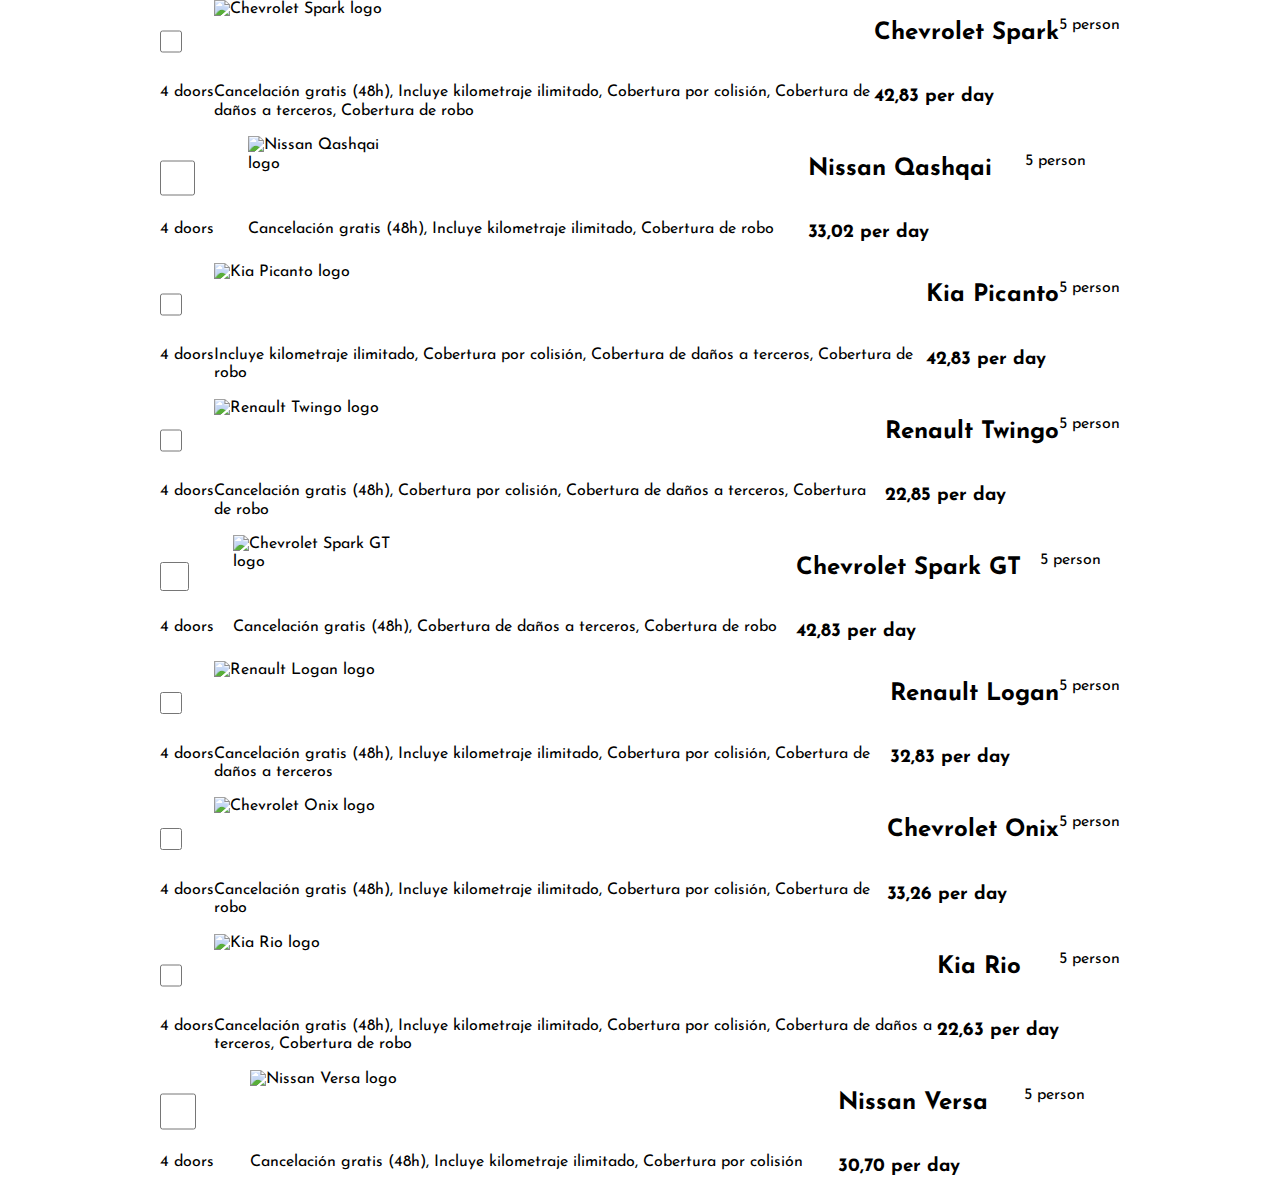
==== cars.html @ 2e378102 "checkout and cars page" ====
<!DOCTYPE html>
<html lang="en">
<head>
    <meta charset="UTF-8">
    <meta http-equiv="X-UA-Compatible" content="IE=edge">
    <meta name="viewport" content="width=device-width, initial-scale=1.0">
    <title>Document</title>
    <link rel="stylesheet" href="./css/normalize.css">
    <link rel="stylesheet" href="./css/styles.css">
</head>
<body>
    <main>
        <div>
            <div class="cards"></div>
        </div>
    </main>
</body>
<script src="javascript/cars.js"></script>
</html>
---- css/styles.css ----
@import url('https://fonts.googleapis.com/css2?family=Anton&family=Bebas+Neue&family=Josefin+Sans&family=Kaushan+Script&display=swap');
/* @import url('https://fonts.googleapis.com/css2?family=Source+Sans+Pro&family=Yanone+Kaffeesatz&display=swap'); */

:root {

/* fonts */
--font-body: 'Josefin Sans', sans-serif;
--font-headline: 'Bebas Neue', cursive;
/* colors */
--primary-color: #023047;
--secondary-color: #FFC94C;
--tertiary-color: #E4C79F;
--light-grey: #f1f1f1;
--dark-grey: #3A3A3A;
}

body{
    max-width: 960px;
    margin: 0 auto;
    font-family: var(--font-body);
}

#car-animation {
    width: fit-content;
    animation-name: mianimation;
    animation-duration: 4s;
    animation-delay: 0s;
    position: relative;
    animation-iteration-count: infinite;
    margin-top: 5rem;
    margin-bottom: 0;
}
#car-animation img{
    width: auto;
    height: 150px;
}

  
@keyframes mianimation {
    0% { left:0%; top:0px;}
    50% {left:300px; top:0px;}
    100% {left:65%; top:0px;}
}

.face{
    height: 40px;
}

.heading{
    display: flex;
    justify-content: space-between;
    margin: 2rem;
    margin-top: 0;
    margin-bottom: 0;
    background-color: var(--primary-color);
}

.logo img{
    height: 150px;
    padding: 1rem;
    border-radius: 2rem;
    
}

.media img{
    height: 40px;
    padding: 1rem;
}
.navigation{
    margin: 2rem;
    margin-top: 0;
    padding-top: 0;

}
.navigation img{
    width: 100%;
    height: auto;

}

.grid{
    margin: 2rem;
    display: grid;
    grid-template-columns: 2(1fr);
    grid-template-rows: auto;
    text-align: center;
    background-color: var(--light-grey);
    padding: 2rem;
    font-family: var(--font-body);
}

.grid input[type=date]{
    padding: .5rem;
    font-family: var(--font-body);
    font-size: 1.3rem;
}
.grid label{
    font-size: 1.5rem;
}
.grid input[type=date]::-webkit-calendar-picker-indicator{
    font-size: 2rem;
    cursor: pointer;
}



.pickup{
    grid-column: 1/2;
}
.arrival{
    grid-column: 2/3;
}
.submission{
    margin: 2rem;
    text-align: center;
}
.submission input{
    font-family: var(--font-body);
    font-size: 1.2rem;
}

form {
    border: 3px solid #f1f1f1;
    font-family: var(--font-body);
    margin: 2rem;
  }
  
  .container {
    padding: 20px;
    background-color: var(--light-grey);
    font-family: var(--font-body);
    font-size: 17px;
  }
  
  input[type=text], input[type=submit], input[type=email], input[type=tel], input#cc-number, input#cc-name, input#cc-exp, input#cc-csc{
    width: 100%;
    padding: 12px;
    margin: 8px 0;
    display: inline-block;
    border: 1px solid #ccc;
    box-sizing: border-box;
    font-family: var(--font-body);
    cursor: pointer;
    box-shadow: 2px 5px 5px #888888;

  }
  
  input[type=checkbox] {
    margin-top: 16px;
  }
  
  input[type=submit] {
    background-color: var(--secondary-color);
    color: black;
    border: none;
    width: auto;
  }
  
  input[type=submit]:hover {
    opacity: 0.8;
  }

.slogan{
    text-align: center;
    margin: 2rem;
    margin-bottom: 6rem;
    padding: 1rem;
    font-family: var(--font-headline);
    font-size: 1.8rem;
    background-image: url('https://images.unsplash.com/photo-1563242152-568e5de6f2b8?ixlib=rb-4.0.3&ixid=MnwxMjA3fDB8MHxwaG90by1wYWdlfHx8fGVufDB8fHx8&auto=format&fit=crop&w=1528&q=80');
    background-position: center;
    background-repeat: no-repeat;
    background-size: cover;
    margin-top: 0;
}

.slogan h1{
    color: white;
    text-shadow: 5px 5px 10px rgba(0, 0, 0, 0.9);
}

.animation{
    display: block;
    margin: 2rem;
    text-align: center;
    padding-right: 8rem;
    padding-left: 8rem;
}
.animation img{
    width: 100%;
    height: auto;
    border-radius: 1rem;
}

footer{
    margin: 2rem;
    padding: 2rem;
    background-color: var(--primary-color);
    color: white;
    text-align: center;
    margin-bottom: 0;
}

/* CHECKOUT */

.top input, .top textarea, label.top, input#cc-exp, input#cc-csc{
	font-size: 13px;
	width: 100%;
	padding: 16px;
	border-radius: 4px;
}
input#cc-exp, input#cc-csc {margin-left: 1%; width: 20%;}
fieldset {margin-bottom: 5%;}
form label.top input:required {border-left: rgb(247, 187, 187) solid 6px;}
form label.top input:required:valid {border-left: rgb(202, 252, 202) solid 6px;}

/* CARS */

.cards div {
    display: grid;
    grid-template: ". logo h2 price" auto 
                    "input logo p1 price" auto 
                    "input logo p2 price" auto
                    ". logo p3 price" auto;
    grid-template-columns: repeat(4);
}
.cards img{
    width: 30%;

}
.cards input {
    width: 40%;
}
@media only screen and (max-width : 450px){

    .heading, .navigation{
        margin: 0;

    }
    .grid{
        display: block;
        margin: 0;
        margin-top: 2rem;
    }
    .arrival{
        margin-top: 2rem;
    }

    .media img{
        display: none;
    }

    .slogan{
        margin: 1rem;
    }

    .suscribe, form{
        margin: 0;
    
    }

    #car-animation img{
        height: 90px;
    }
    @keyframes mianimation {
        0% { left:0px; top:0px;}
        50% {left:200px; top:0px;}
        100% {left:100%; top:0px;}
    }

    footer{
        margin: 0;
        margin-top: 2rem;
    }
}
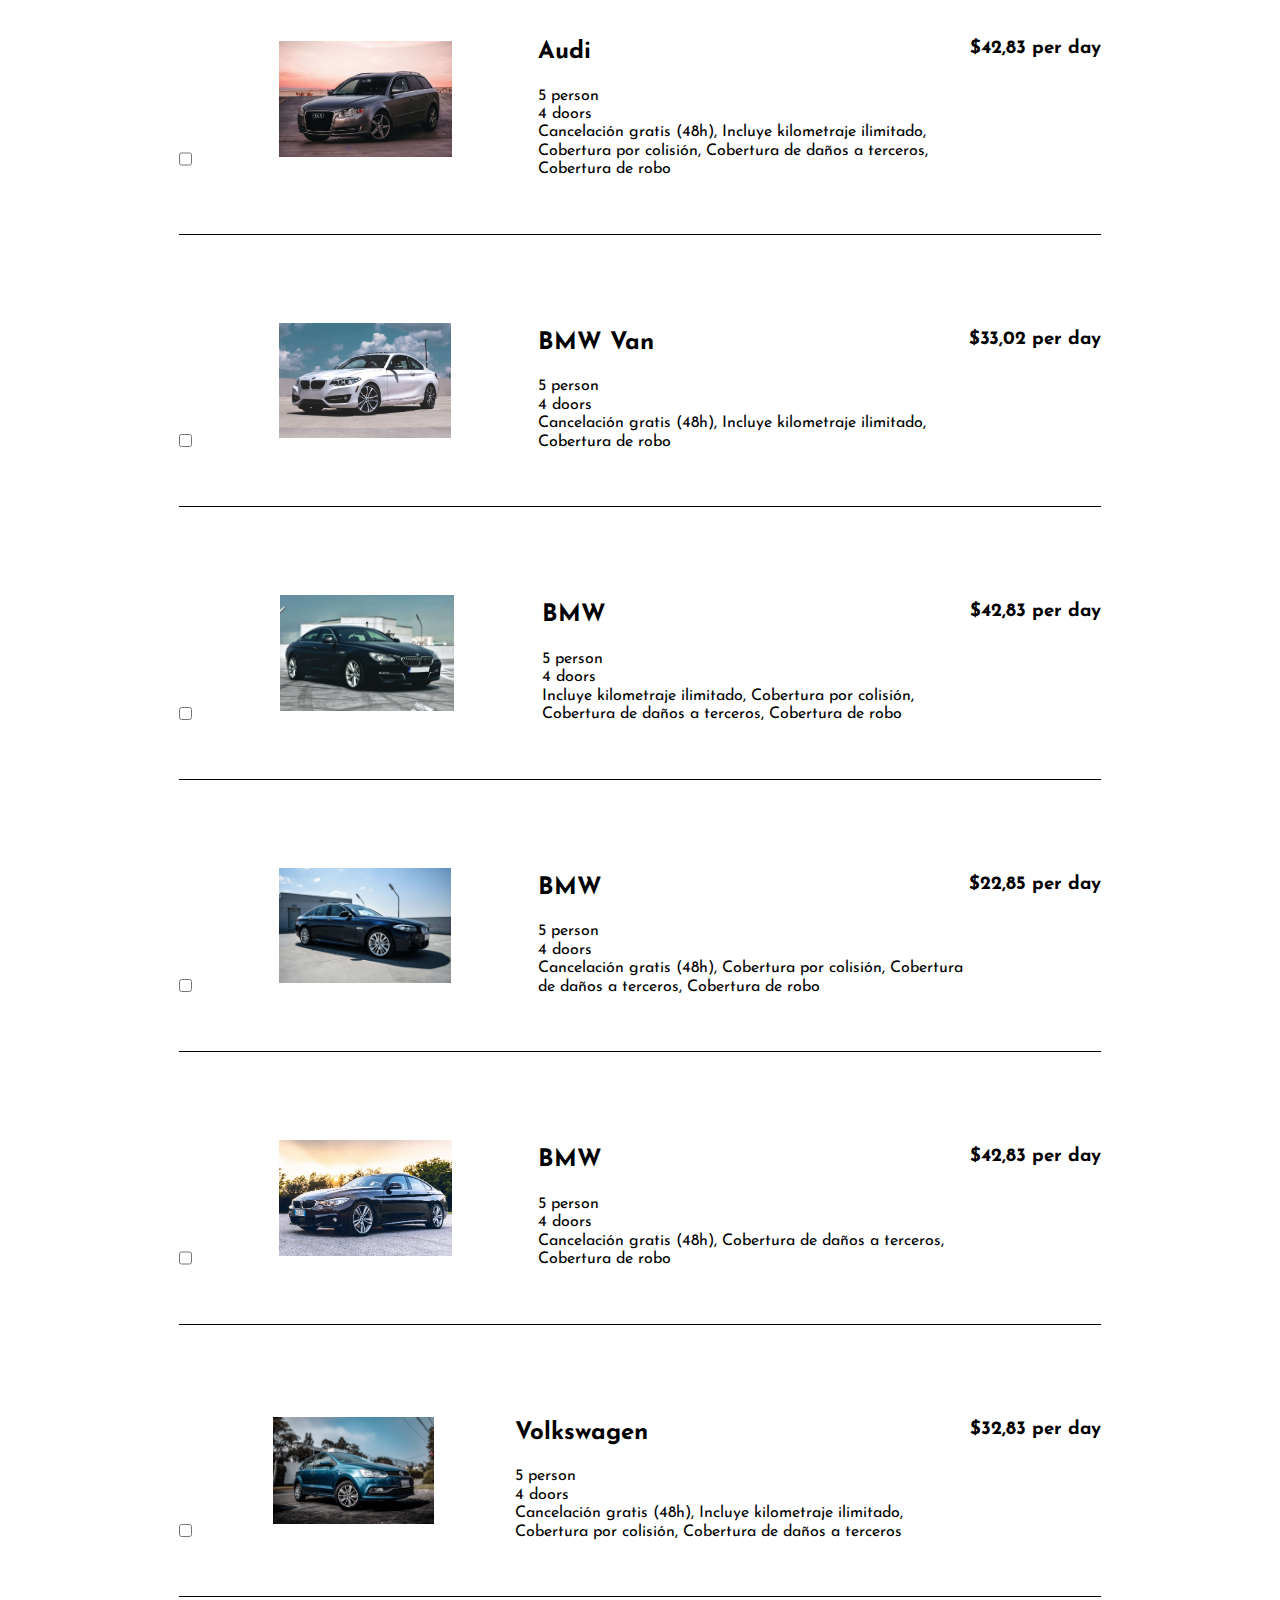
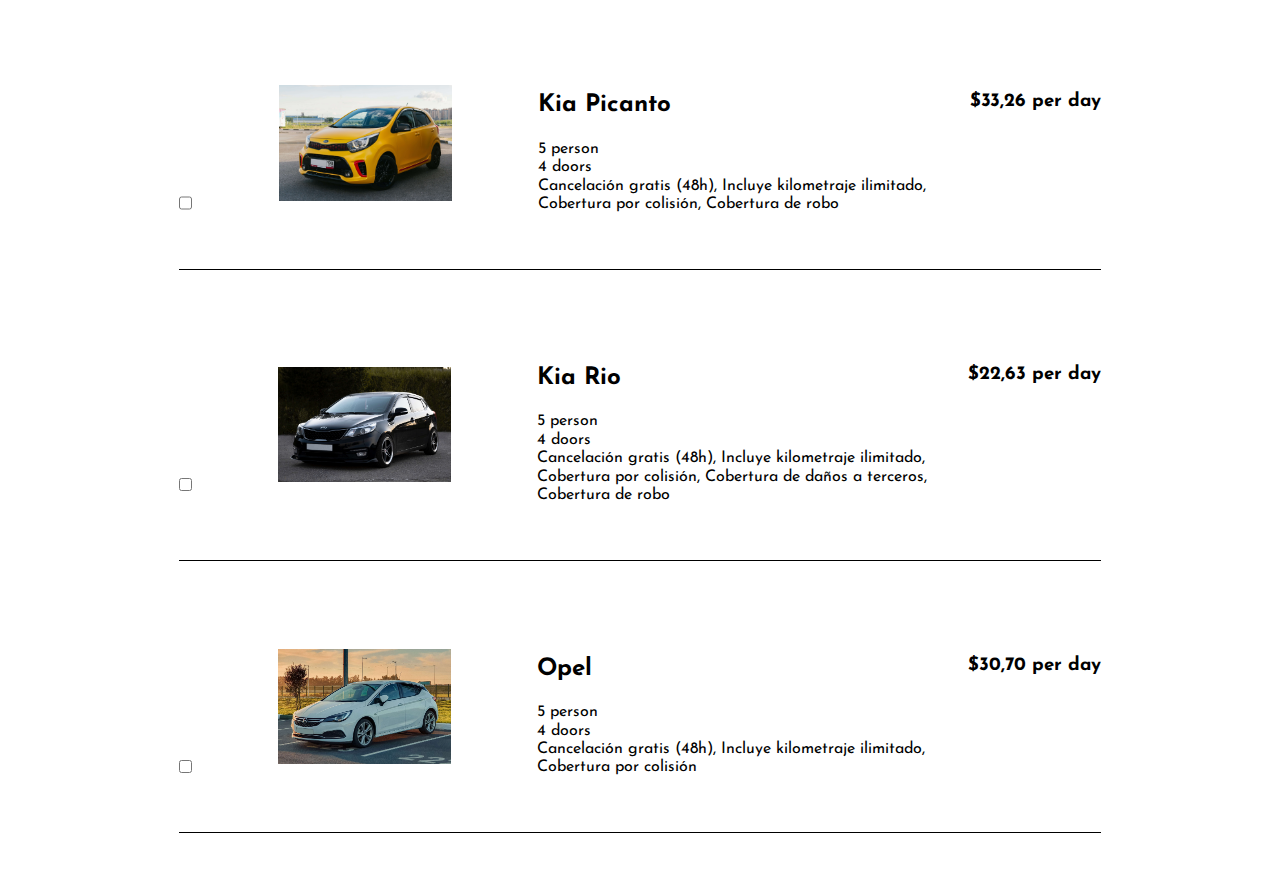
==== commit 7bd70548: "COMMIT" ====
--- a/cars.html
+++ b/cars.html
@@ -15,5 +15,5 @@
         </div>
     </main>
 </body>
-<script src="javascript/cars.js"></script>
+<script src="./javascript/cars.js"></script>
 </html>--- a/css/styles.css
+++ b/css/styles.css
@@ -46,7 +46,7 @@
     height: 40px;
 }
 
-.heading{
+.heading,.sHeader{
     display: flex;
     justify-content: space-between;
     margin: 2rem;
@@ -132,7 +132,9 @@
     font-size: 17px;
   }
   
-  input[type=text], input[type=submit], input[type=email], input[type=tel], input#cc-number, input#cc-name, input#cc-exp, input#cc-csc{
+  input[type=text], input[type=submit], input[type=email], 
+  input[type=tel], input#cc-number, input#cc-name, 
+  input#cc-exp, input#cc-csc{
     width: 100%;
     padding: 12px;
     margin: 8px 0;
@@ -192,6 +194,13 @@
     border-radius: 1rem;
 }
 
+.thanks{
+    text-align: center;
+    margin: 2rem;
+    margin-top: 4rem;
+    margin-bottom: 10rem;
+}
+
 footer{
     margin: 2rem;
     padding: 2rem;
@@ -200,7 +209,6 @@
     text-align: center;
     margin-bottom: 0;
 }
-
 /* CHECKOUT */
 
 .top input, .top textarea, label.top, input#cc-exp, input#cc-csc{
@@ -218,19 +226,27 @@
 
 .cards div {
     display: grid;
-    grid-template: ". logo h2 price" auto 
-                    "input logo p1 price" auto 
-                    "input logo p2 price" auto
-                    ". logo p3 price" auto;
-    grid-template-columns: repeat(4);
-}
+    grid-template-columns: repeat(4, auto);
+    grid-template-rows: repeat(4, auto);
+    padding: 2%;
+}
+.cards p{margin: 0;}
+.cards #check{width: 100%; grid-column: 1; grid-row: 4/5;}
 .cards img{
-    width: 30%;
-
-}
-.cards input {
-    width: 40%;
-}
+    width: 50%; margin: auto; padding: auto; 
+    grid-column: 2;grid-row: 1/5;
+    justify-content: center;
+    justify-items: center;
+    align-items: center;
+    align-content: center;
+}
+.cards h2{grid-column: 3; grid-row: 1/2;}
+.cards .capacity{grid-column: 3; grid-row: 2/3;}
+.cards .doors{grid-column: 3; grid-row: 3/4;}
+.cards .carInfo{grid-column: 3; grid-row: 4/5;}
+.cards .price{grid-column: 4; grid-row: 1/2;}
+.separator {grid-column: 1/5; border-top: 1px solid black;padding:0; margin-top: 6%;}
+
 @media only screen and (max-width : 450px){
 
     .heading, .navigation{
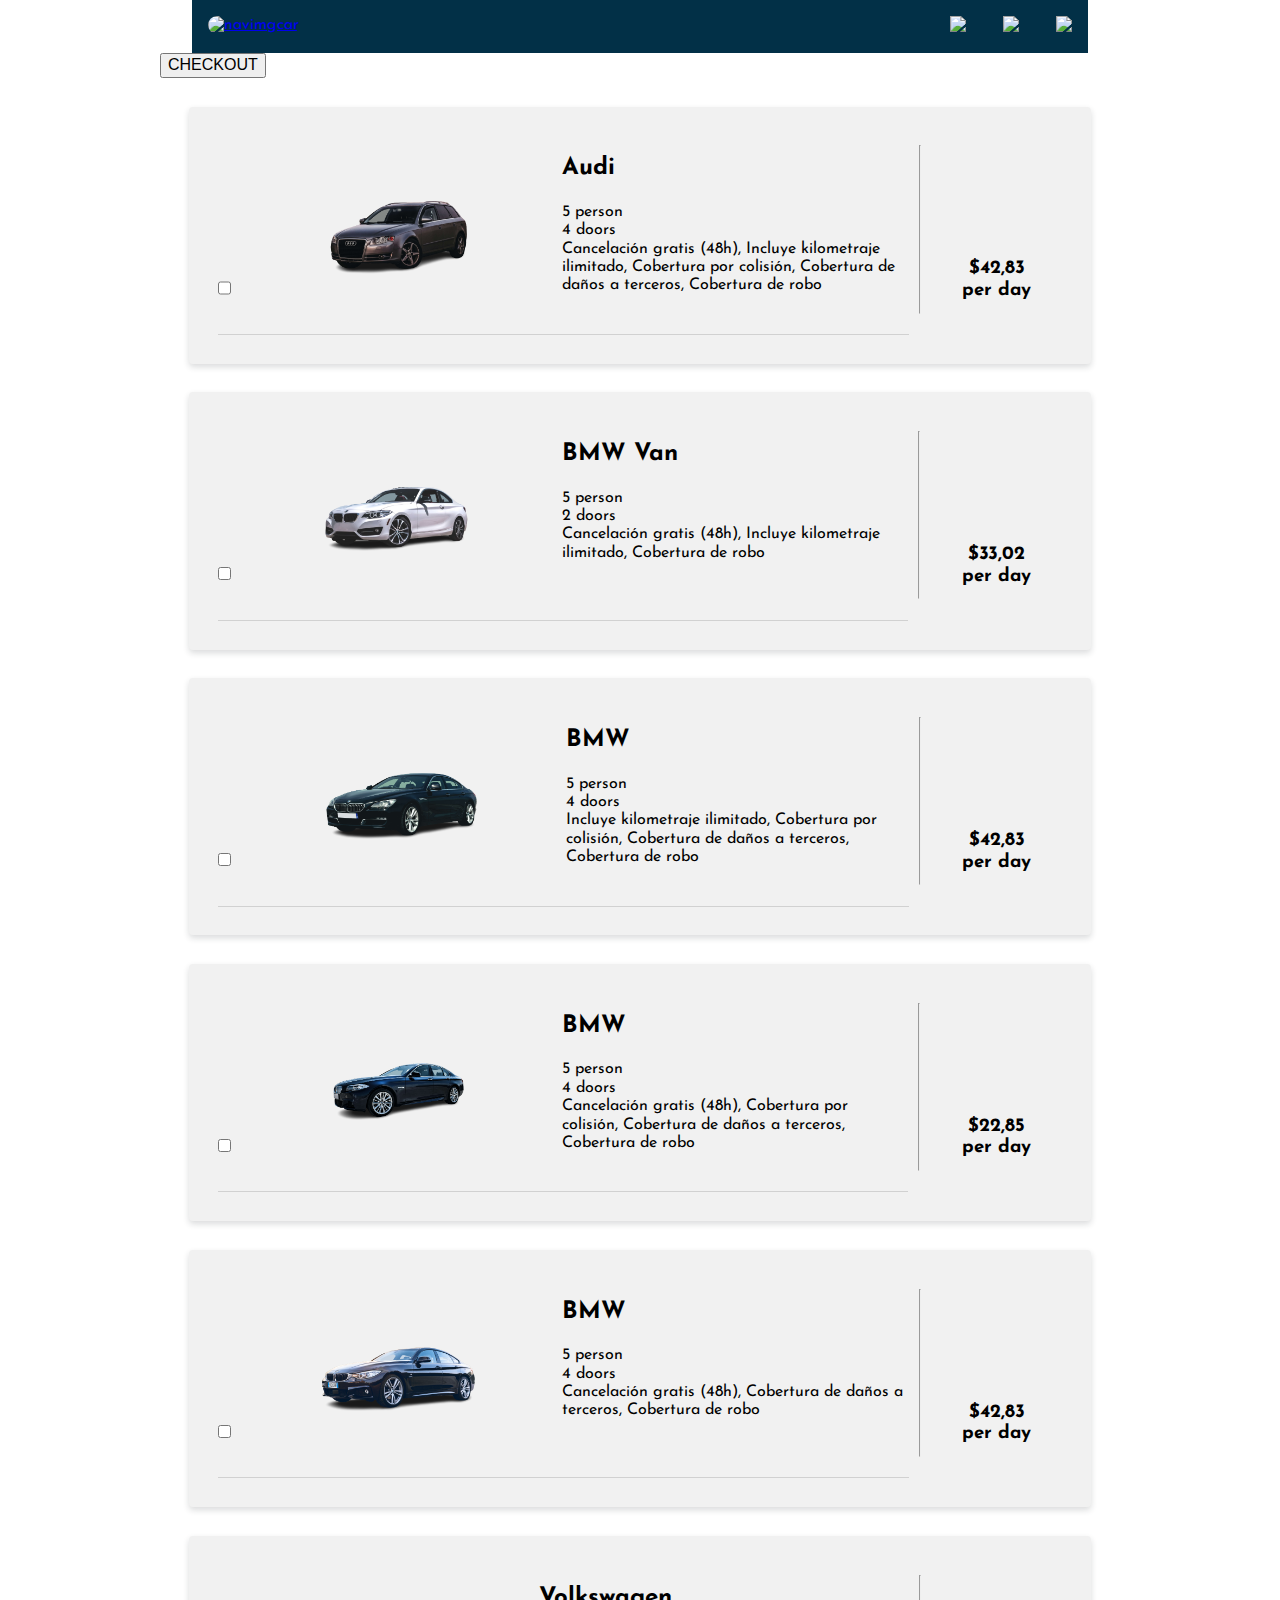
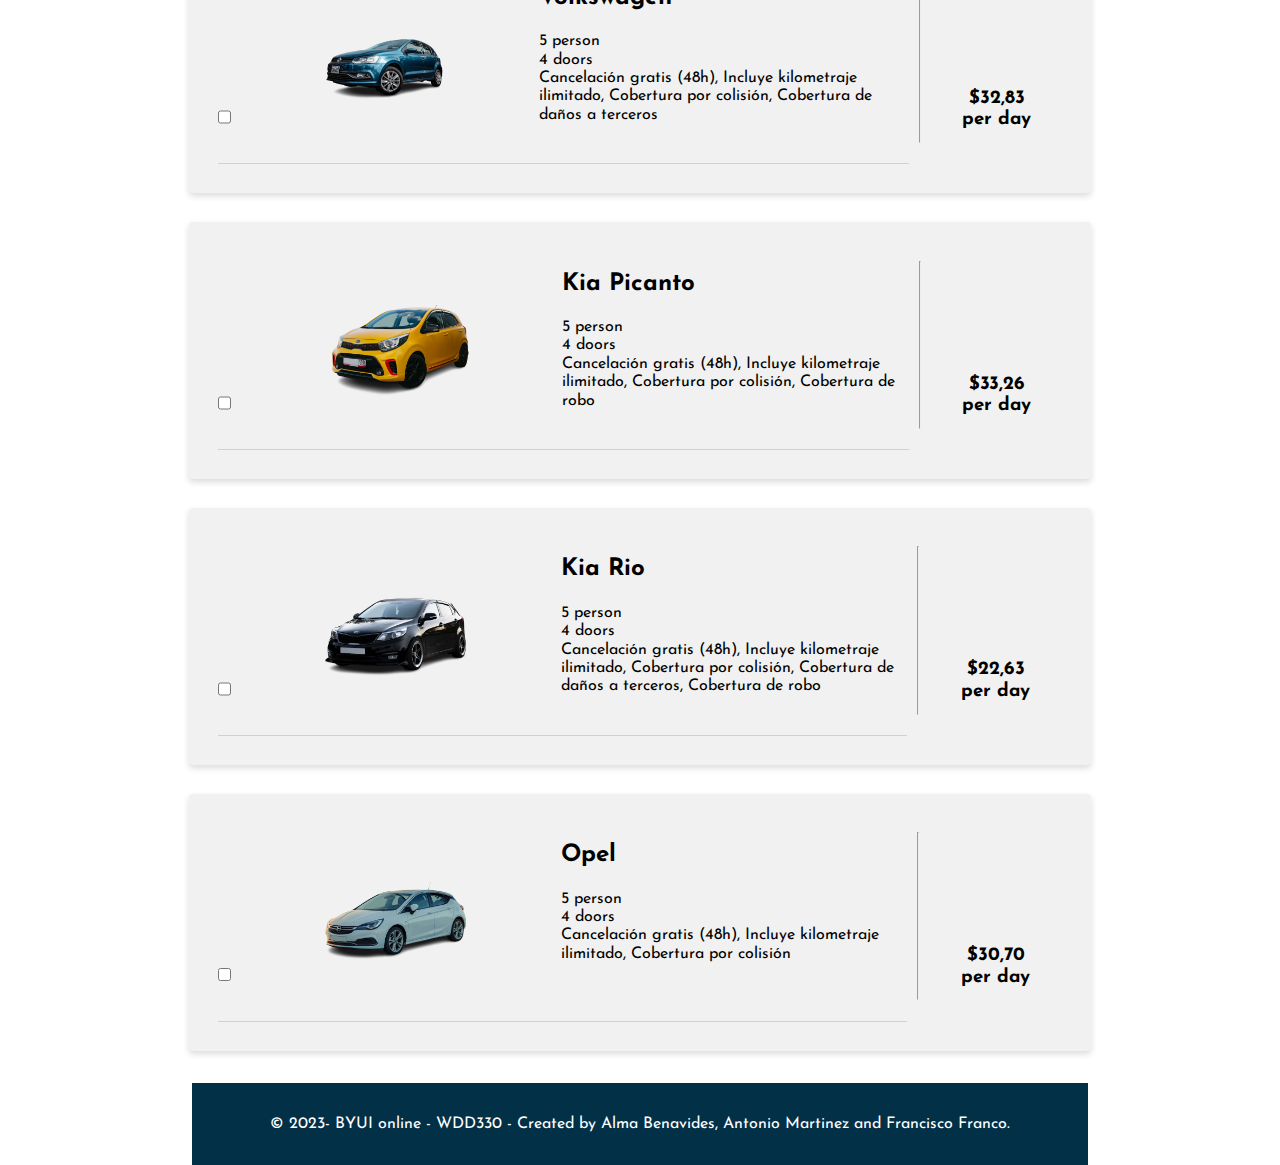
==== commit eeddb697: "fixed checkout page issue" ====
--- a/cars.html
+++ b/cars.html
@@ -9,11 +9,30 @@
     <link rel="stylesheet" href="./css/styles.css">
 </head>
 <body>
+    <div class="sHeading">
+        <header class="sHeader">
+            <section class="logo"><a href="./index.html"><img class="nav-img" src="https://ik.imagekit.io/tfotr241290/Black_n_White_Luxury__Rent_Car_Logo.png?updatedAt=1679597309897" alt="navimgcar"></a></section><section class="media"><a href="https://www.facebook.com"><img class="face" src="https://cdn-icons-png.flaticon.com/128/3670/3670124.png" alt"facebooklogo"></a> <a href="https://www.twitter.com"><img class="twitter" src="https://cdn-icons-png.flaticon.com/128/3670/3670211.png" alt"facebooklogo"></a> <a href="https://www.instagram.com"><img class="insta" src="https://cdn-icons-png.flaticon.com/128/3670/3670125.png" alt"facebooklogo"></a></section>
+        </header>
+    </div>
     <main>
         <div>
-            <div class="cards"></div>
+            <div class="cards">
+
+                <div class="buttonArea">
+                    <button id="checkoutButton" type="submit" onclick="getCheckoutContent('checkout')">CHECKOUT</button>
+                </div>
+            </div>
+            
         </div>
+        
     </main>
+    
+    
 </body>
 <script src="./javascript/cars.js"></script>
+<script src="./javascript/pages.js"></script>
+<footer>
+    &copy; 2023- BYUI online - WDD330 - Created by Alma Benavides, Antonio
+    Martinez and Francisco Franco.
+</footer>
 </html>--- a/css/styles.css
+++ b/css/styles.css
@@ -224,16 +224,20 @@
 
 /* CARS */
 
-.cards div {
+.cards .card {
+    background-color: var(--light-grey);
+    border-radius: 4px;
     display: grid;
     grid-template-columns: repeat(4, auto);
     grid-template-rows: repeat(4, auto);
-    padding: 2%;
+    margin: 3%;
+    padding: 3%;
+    box-shadow: 0 3px 6px rgba(25,32,36,0.16)
 }
 .cards p{margin: 0;}
 .cards #check{width: 100%; grid-column: 1; grid-row: 4/5;}
 .cards img{
-    width: 50%; margin: auto; padding: auto; 
+    width: 50%; min-width: 70px; margin: auto; padding: 0; 
     grid-column: 2;grid-row: 1/5;
     justify-content: center;
     justify-items: center;
@@ -244,8 +248,9 @@
 .cards .capacity{grid-column: 3; grid-row: 2/3;}
 .cards .doors{grid-column: 3; grid-row: 3/4;}
 .cards .carInfo{grid-column: 3; grid-row: 4/5;}
-.cards .price{grid-column: 4; grid-row: 1/2;}
-.separator {grid-column: 1/5; border-top: 1px solid black;padding:0; margin-top: 6%;}
+.cards .price{text-align: center; padding: 0 15% ; grid-column: 5; grid-row: 4/5;}
+.separator {grid-column: 1/4; grid-row: 7; border-top: 1px solid #d1d1d1; margin-top: 2%;}
+hr{height: 90%; background-color: #d1d1d1; grid-column: 4; grid-row: 1/5; margin: 10px;}
 
 @media only screen and (max-width : 450px){
 
@@ -288,4 +293,9 @@
         margin: 0;
         margin-top: 2rem;
     }
+    .cards .capacity, .cards .doors, .cards .carInfo, .card .brand{ 
+        grid-column: 4; padding-left:12%;
+    }
+    .cards .price{grid-column: 4; grid-row: 7; padding-top: 10%;}
+    hr{height: 100%; grid-column: 3;  margin: 0;}
 }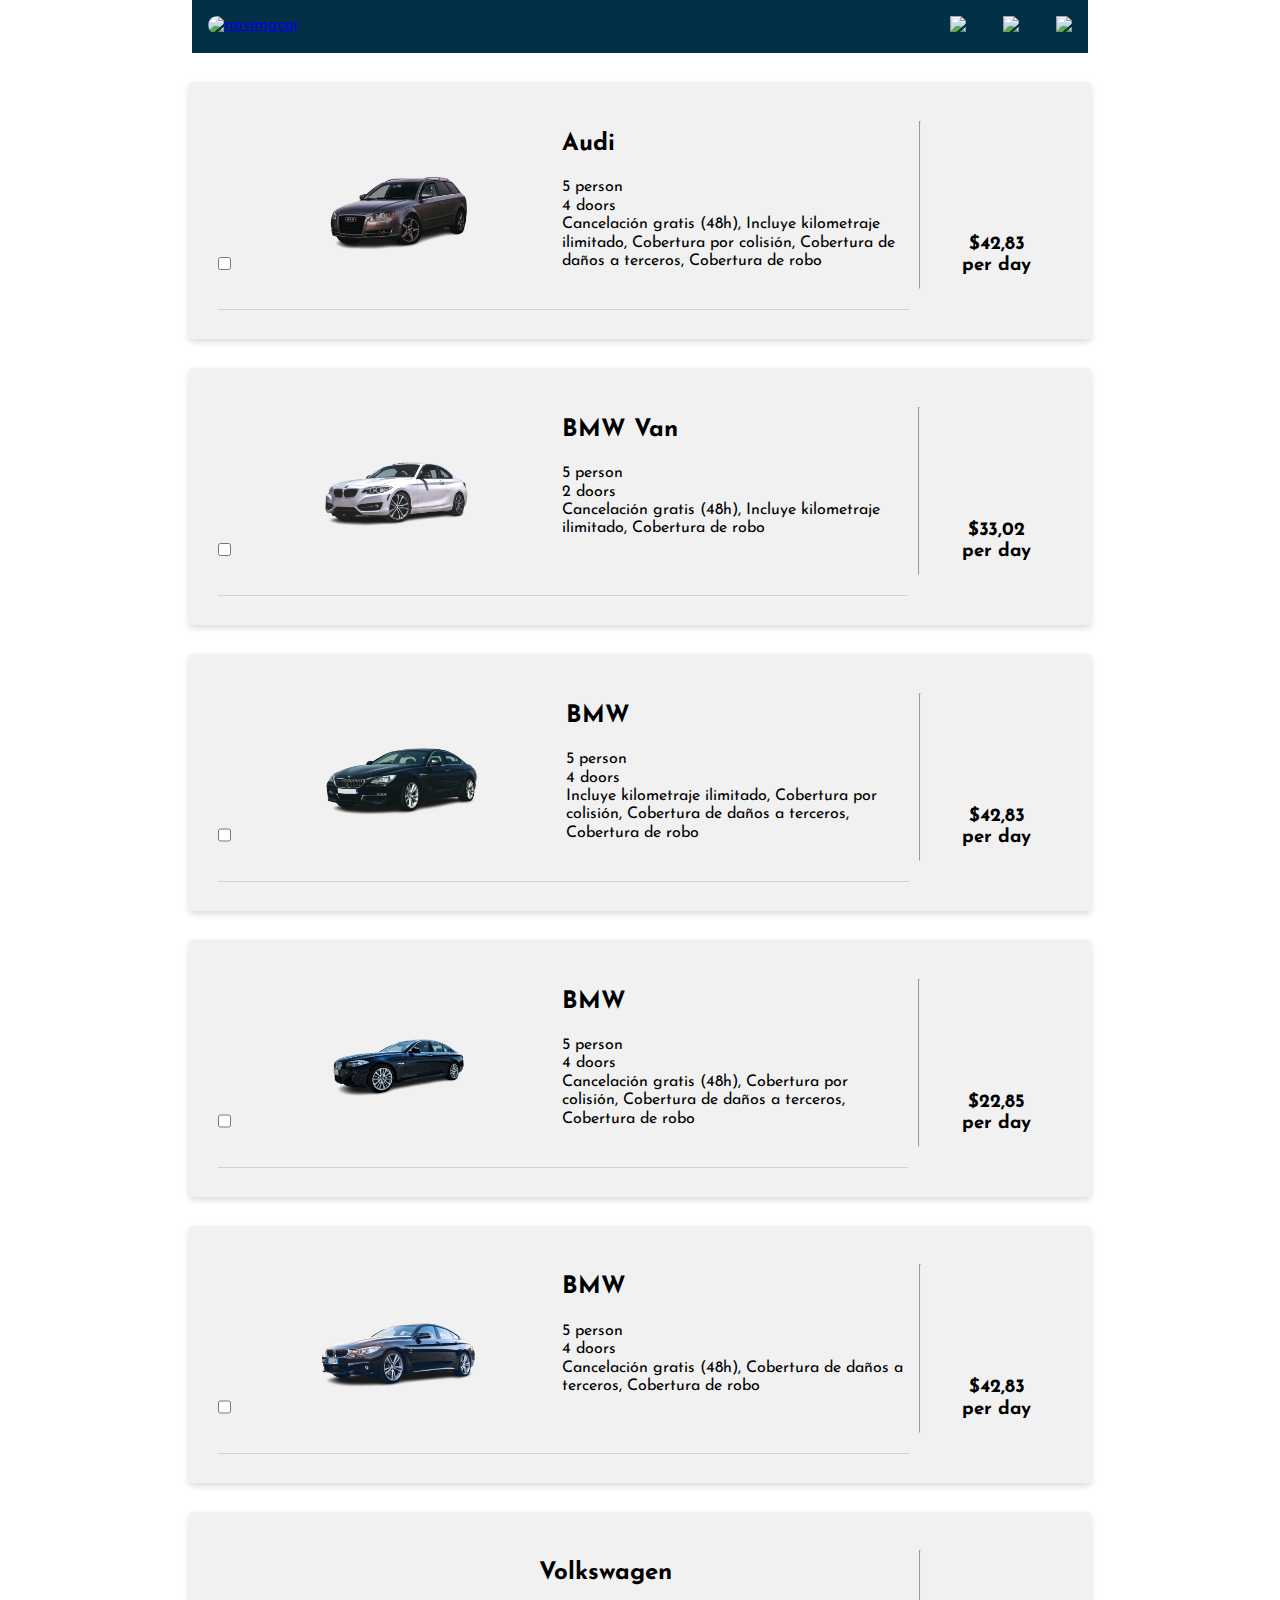
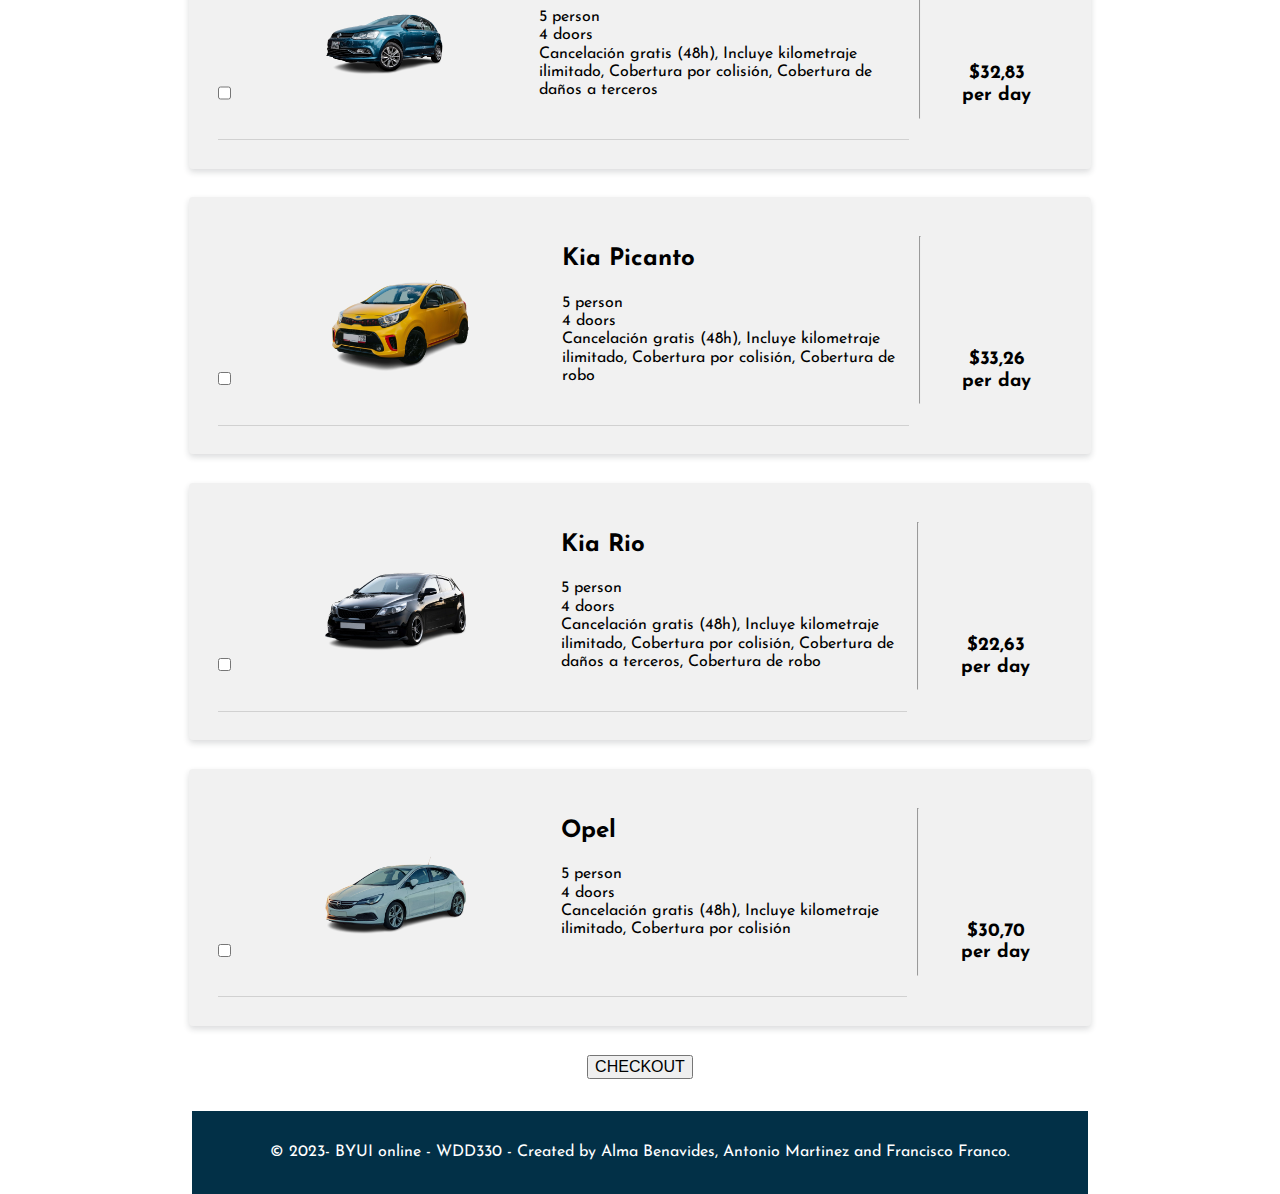
==== commit 9f706607: "Created thankyou.html." ====
--- a/cars.html
+++ b/cars.html
@@ -1,38 +1,63 @@
 <!DOCTYPE html>
 <html lang="en">
-<head>
-    <meta charset="UTF-8">
-    <meta http-equiv="X-UA-Compatible" content="IE=edge">
-    <meta name="viewport" content="width=device-width, initial-scale=1.0">
-    <title>Document</title>
-    <link rel="stylesheet" href="./css/normalize.css">
-    <link rel="stylesheet" href="./css/styles.css">
-</head>
-<body>
+  <head>
+    <meta charset="UTF-8" />
+    <meta http-equiv="X-UA-Compatible" content="IE=edge" />
+    <meta name="viewport" content="width=device-width, initial-scale=1.0" />
+    <title>Cars - UMC Car Rentals</title>
+    <link rel="stylesheet" href="./css/normalize.css" />
+    <link rel="stylesheet" href="./css/styles.css" />
+  </head>
+  <body>
     <div class="sHeading">
-        <header class="sHeader">
-            <section class="logo"><a href="./index.html"><img class="nav-img" src="https://ik.imagekit.io/tfotr241290/Black_n_White_Luxury__Rent_Car_Logo.png?updatedAt=1679597309897" alt="navimgcar"></a></section><section class="media"><a href="https://www.facebook.com"><img class="face" src="https://cdn-icons-png.flaticon.com/128/3670/3670124.png" alt"facebooklogo"></a> <a href="https://www.twitter.com"><img class="twitter" src="https://cdn-icons-png.flaticon.com/128/3670/3670211.png" alt"facebooklogo"></a> <a href="https://www.instagram.com"><img class="insta" src="https://cdn-icons-png.flaticon.com/128/3670/3670125.png" alt"facebooklogo"></a></section>
-        </header>
+      <header class="sHeader">
+        <section class="logo">
+          <a href="./index.html"
+            ><img
+              class="nav-img"
+              src="https://ik.imagekit.io/tfotr241290/Black_n_White_Luxury__Rent_Car_Logo.png?updatedAt=1679597309897"
+              alt="navimgcar"
+          /></a>
+        </section>
+        <section class="media">
+          <a href="https://www.facebook.com"
+            ><img class="face"
+            src="https://cdn-icons-png.flaticon.com/128/3670/3670124.png"
+            alt"facebooklogo"></a
+          >
+          <a href="https://www.twitter.com"
+            ><img class="twitter"
+            src="https://cdn-icons-png.flaticon.com/128/3670/3670211.png"
+            alt"facebooklogo"></a
+          >
+          <a href="https://www.instagram.com"
+            ><img class="insta"
+            src="https://cdn-icons-png.flaticon.com/128/3670/3670125.png"
+            alt"facebooklogo"></a
+          >
+        </section>
+      </header>
     </div>
     <main>
-        <div>
-            <div class="cards">
-
-                <div class="buttonArea">
-                    <button id="checkoutButton" type="submit" onclick="getCheckoutContent('checkout')">CHECKOUT</button>
-                </div>
-            </div>
-            
+      <div>
+        <div class="cards">
+          <div class="buttonArea">
+            <button
+              id="checkoutButton"
+              type="submit"
+              onclick="getCheckoutContent('checkout')"
+            >
+              CHECKOUT
+            </button>
+          </div>
         </div>
-        
+      </div>
     </main>
-    
-    
-</body>
-<script src="./javascript/cars.js"></script>
-<script src="./javascript/pages.js"></script>
-<footer>
+  </body>
+  <script src="./javascript/cars.js"></script>
+  <script src="./javascript/pages.js"></script>
+  <footer>
     &copy; 2023- BYUI online - WDD330 - Created by Alma Benavides, Antonio
     Martinez and Francisco Franco.
-</footer>
-</html>+  </footer>
+</html>
--- a/css/styles.css
+++ b/css/styles.css
@@ -1,301 +1,400 @@
-@import url('https://fonts.googleapis.com/css2?family=Anton&family=Bebas+Neue&family=Josefin+Sans&family=Kaushan+Script&display=swap');
+@import url("https://fonts.googleapis.com/css2?family=Anton&family=Bebas+Neue&family=Josefin+Sans&family=Kaushan+Script&display=swap");
 /* @import url('https://fonts.googleapis.com/css2?family=Source+Sans+Pro&family=Yanone+Kaffeesatz&display=swap'); */
 
 :root {
-
-/* fonts */
---font-body: 'Josefin Sans', sans-serif;
---font-headline: 'Bebas Neue', cursive;
-/* colors */
---primary-color: #023047;
---secondary-color: #FFC94C;
---tertiary-color: #E4C79F;
---light-grey: #f1f1f1;
---dark-grey: #3A3A3A;
-}
-
-body{
-    max-width: 960px;
-    margin: 0 auto;
-    font-family: var(--font-body);
+  /* fonts */
+  --font-body: "Josefin Sans", sans-serif;
+  --font-headline: "Bebas Neue", cursive;
+  /* colors */
+  --primary-color: #023047;
+  --secondary-color: #ffc94c;
+  --tertiary-color: #e4c79f;
+  --light-grey: #f1f1f1;
+  --dark-grey: #3a3a3a;
+}
+
+body {
+  max-width: 960px;
+  margin: 0 auto;
+  font-family: var(--font-body);
 }
 
 #car-animation {
-    width: fit-content;
-    animation-name: mianimation;
-    animation-duration: 4s;
-    animation-delay: 0s;
-    position: relative;
-    animation-iteration-count: infinite;
-    margin-top: 5rem;
-    margin-bottom: 0;
-}
-#car-animation img{
-    width: auto;
-    height: 150px;
-}
-
-  
+  width: fit-content;
+  animation-name: mianimation;
+  animation-duration: 4s;
+  animation-delay: 0s;
+  position: relative;
+  animation-iteration-count: infinite;
+  margin-top: 5rem;
+  margin-bottom: 0;
+}
+#car-animation img {
+  width: auto;
+  height: 150px;
+}
+
 @keyframes mianimation {
-    0% { left:0%; top:0px;}
-    50% {left:300px; top:0px;}
-    100% {left:65%; top:0px;}
-}
-
-.face{
-    height: 40px;
-}
-
-.heading,.sHeader{
-    display: flex;
-    justify-content: space-between;
-    margin: 2rem;
-    margin-top: 0;
-    margin-bottom: 0;
-    background-color: var(--primary-color);
-}
-
-.logo img{
-    height: 150px;
-    padding: 1rem;
-    border-radius: 2rem;
-    
-}
-
-.media img{
-    height: 40px;
-    padding: 1rem;
-}
-.navigation{
-    margin: 2rem;
-    margin-top: 0;
-    padding-top: 0;
-
-}
-.navigation img{
-    width: 100%;
-    height: auto;
-
-}
-
-.grid{
-    margin: 2rem;
-    display: grid;
-    grid-template-columns: 2(1fr);
-    grid-template-rows: auto;
-    text-align: center;
-    background-color: var(--light-grey);
-    padding: 2rem;
-    font-family: var(--font-body);
-}
-
-.grid input[type=date]{
-    padding: .5rem;
-    font-family: var(--font-body);
-    font-size: 1.3rem;
-}
-.grid label{
-    font-size: 1.5rem;
-}
-.grid input[type=date]::-webkit-calendar-picker-indicator{
-    font-size: 2rem;
-    cursor: pointer;
-}
-
-
-
-.pickup{
-    grid-column: 1/2;
-}
-.arrival{
-    grid-column: 2/3;
-}
-.submission{
-    margin: 2rem;
-    text-align: center;
-}
-.submission input{
-    font-family: var(--font-body);
-    font-size: 1.2rem;
+  0% {
+    left: 0%;
+    top: 0px;
+  }
+  50% {
+    left: 300px;
+    top: 0px;
+  }
+  100% {
+    left: 65%;
+    top: 0px;
+  }
+}
+
+.face {
+  height: 40px;
+}
+
+.heading,
+.sHeader {
+  display: flex;
+  justify-content: space-between;
+  margin: 2rem;
+  margin-top: 0;
+  margin-bottom: 0;
+  background-color: var(--primary-color);
+}
+
+.logo img {
+  height: 150px;
+  padding: 1rem;
+  border-radius: 2rem;
+}
+
+.media img {
+  height: 40px;
+  padding: 1rem;
+}
+.navigation {
+  margin: 2rem;
+  margin-top: 0;
+  padding-top: 0;
+}
+.navigation img {
+  width: 100%;
+  height: auto;
+}
+
+.grid {
+  margin: 2rem;
+  display: grid;
+  grid-template-columns: 2 (1fr);
+  grid-template-rows: auto;
+  text-align: center;
+  background-color: var(--light-grey);
+  padding: 2rem;
+  font-family: var(--font-body);
+}
+
+.grid input[type="date"] {
+  padding: 0.5rem;
+  font-family: var(--font-body);
+  font-size: 1.3rem;
+}
+.grid label {
+  font-size: 1.5rem;
+}
+.grid input[type="date"]::-webkit-calendar-picker-indicator {
+  font-size: 2rem;
+  cursor: pointer;
+}
+
+.pickup {
+  grid-column: 1/2;
+}
+.arrival {
+  grid-column: 2/3;
+}
+.submission {
+  margin: 2rem;
+  text-align: center;
+}
+.submission input {
+  font-family: var(--font-body);
+  font-size: 1.2rem;
 }
 
 form {
-    border: 3px solid #f1f1f1;
-    font-family: var(--font-body);
-    margin: 2rem;
-  }
-  
-  .container {
-    padding: 20px;
-    background-color: var(--light-grey);
-    font-family: var(--font-body);
-    font-size: 17px;
-  }
-  
-  input[type=text], input[type=submit], input[type=email], 
-  input[type=tel], input#cc-number, input#cc-name, 
-  input#cc-exp, input#cc-csc{
-    width: 100%;
-    padding: 12px;
-    margin: 8px 0;
-    display: inline-block;
-    border: 1px solid #ccc;
-    box-sizing: border-box;
-    font-family: var(--font-body);
-    cursor: pointer;
-    box-shadow: 2px 5px 5px #888888;
-
-  }
-  
-  input[type=checkbox] {
-    margin-top: 16px;
-  }
-  
-  input[type=submit] {
-    background-color: var(--secondary-color);
-    color: black;
-    border: none;
-    width: auto;
-  }
-  
-  input[type=submit]:hover {
-    opacity: 0.8;
-  }
-
-.slogan{
-    text-align: center;
-    margin: 2rem;
-    margin-bottom: 6rem;
-    padding: 1rem;
-    font-family: var(--font-headline);
-    font-size: 1.8rem;
-    background-image: url('https://images.unsplash.com/photo-1563242152-568e5de6f2b8?ixlib=rb-4.0.3&ixid=MnwxMjA3fDB8MHxwaG90by1wYWdlfHx8fGVufDB8fHx8&auto=format&fit=crop&w=1528&q=80');
-    background-position: center;
-    background-repeat: no-repeat;
-    background-size: cover;
-    margin-top: 0;
-}
-
-.slogan h1{
-    color: white;
-    text-shadow: 5px 5px 10px rgba(0, 0, 0, 0.9);
-}
-
-.animation{
+  border: 3px solid #f1f1f1;
+  font-family: var(--font-body);
+  margin: 2rem;
+}
+
+.container {
+  padding: 20px;
+  background-color: var(--light-grey);
+  font-family: var(--font-body);
+  font-size: 17px;
+}
+
+input[type="text"],
+input[type="submit"],
+input[type="email"],
+input[type="tel"],
+input#cc-number,
+input#cc-name,
+input#cc-exp,
+input#cc-csc {
+  width: 100%;
+  padding: 12px;
+  margin: 8px 0;
+  display: inline-block;
+  border: 1px solid #ccc;
+  box-sizing: border-box;
+  font-family: var(--font-body);
+  cursor: pointer;
+  box-shadow: 2px 5px 5px #888888;
+}
+
+input[type="checkbox"] {
+  margin-top: 16px;
+}
+
+input[type="submit"] {
+  background-color: var(--secondary-color);
+  color: black;
+  border: none;
+  width: auto;
+}
+
+input[type="submit"]:hover {
+  opacity: 0.8;
+}
+
+.slogan {
+  text-align: center;
+  margin: 2rem;
+  margin-bottom: 6rem;
+  padding: 1rem;
+  font-family: var(--font-headline);
+  font-size: 1.8rem;
+  background-image: url("https://images.unsplash.com/photo-1563242152-568e5de6f2b8?ixlib=rb-4.0.3&ixid=MnwxMjA3fDB8MHxwaG90by1wYWdlfHx8fGVufDB8fHx8&auto=format&fit=crop&w=1528&q=80");
+  background-position: center;
+  background-repeat: no-repeat;
+  background-size: cover;
+  margin-top: 0;
+}
+
+.slogan h1 {
+  color: white;
+  text-shadow: 5px 5px 10px rgba(0, 0, 0, 0.9);
+}
+
+.animation {
+  display: block;
+  margin: 2rem;
+  text-align: center;
+  padding-right: 8rem;
+  padding-left: 8rem;
+}
+.animation img {
+  width: 100%;
+  height: auto;
+  border-radius: 1rem;
+}
+
+.thanks {
+  text-align: center;
+  margin: 2rem;
+  margin-top: 4rem;
+  margin-bottom: 10rem;
+}
+
+footer {
+  margin: 2rem;
+  padding: 2rem;
+  background-color: var(--primary-color);
+  color: white;
+  text-align: center;
+  margin-bottom: 0;
+}
+/* CHECKOUT */
+
+.top input,
+.top textarea,
+label.top,
+input#cc-exp,
+input#cc-csc {
+  font-size: 13px;
+  width: 100%;
+  padding: 16px;
+  border-radius: 4px;
+}
+input#cc-exp,
+input#cc-csc {
+  margin-left: 1%;
+  width: 20%;
+}
+fieldset {
+  margin-bottom: 5%;
+}
+form label.top input:required {
+  border-left: rgb(247, 187, 187) solid 6px;
+}
+form label.top input:required:valid {
+  border-left: rgb(202, 252, 202) solid 6px;
+}
+
+/* CARS */
+
+.cards .card {
+  background-color: var(--light-grey);
+  border-radius: 4px;
+  display: grid;
+  grid-template-columns: repeat(4, auto);
+  grid-template-rows: repeat(4, auto);
+  margin: 3%;
+  padding: 3%;
+  box-shadow: 0 3px 6px rgba(25, 32, 36, 0.16);
+}
+.cards p {
+  margin: 0;
+}
+.cards #check {
+  width: 100%;
+  grid-column: 1;
+  grid-row: 4/5;
+}
+.cards img {
+  width: 50%;
+  min-width: 70px;
+  margin: auto;
+  padding: 0;
+  grid-column: 2;
+  grid-row: 1/5;
+  justify-content: center;
+  justify-items: center;
+  align-items: center;
+  align-content: center;
+}
+.cards h2 {
+  grid-column: 3;
+  grid-row: 1/2;
+}
+.cards .capacity {
+  grid-column: 3;
+  grid-row: 2/3;
+}
+.cards .doors {
+  grid-column: 3;
+  grid-row: 3/4;
+}
+.cards .carInfo {
+  grid-column: 3;
+  grid-row: 4/5;
+}
+.cards .price {
+  text-align: center;
+  padding: 0 15%;
+  grid-column: 5;
+  grid-row: 4/5;
+}
+.separator {
+  grid-column: 1/4;
+  grid-row: 7;
+  border-top: 1px solid #d1d1d1;
+  margin-top: 2%;
+}
+hr {
+  height: 90%;
+  background-color: #d1d1d1;
+  grid-column: 4;
+  grid-row: 1/5;
+  margin: 10px;
+}
+
+@media only screen and (max-width: 450px) {
+  .heading,
+  .navigation {
+    margin: 0;
+  }
+  .grid {
     display: block;
-    margin: 2rem;
-    text-align: center;
-    padding-right: 8rem;
-    padding-left: 8rem;
-}
-.animation img{
-    width: 100%;
-    height: auto;
-    border-radius: 1rem;
-}
-
-.thanks{
-    text-align: center;
-    margin: 2rem;
-    margin-top: 4rem;
-    margin-bottom: 10rem;
-}
-
-footer{
-    margin: 2rem;
-    padding: 2rem;
-    background-color: var(--primary-color);
-    color: white;
-    text-align: center;
-    margin-bottom: 0;
-}
-/* CHECKOUT */
-
-.top input, .top textarea, label.top, input#cc-exp, input#cc-csc{
-	font-size: 13px;
-	width: 100%;
-	padding: 16px;
-	border-radius: 4px;
-}
-input#cc-exp, input#cc-csc {margin-left: 1%; width: 20%;}
-fieldset {margin-bottom: 5%;}
-form label.top input:required {border-left: rgb(247, 187, 187) solid 6px;}
-form label.top input:required:valid {border-left: rgb(202, 252, 202) solid 6px;}
-
-/* CARS */
-
-.cards .card {
-    background-color: var(--light-grey);
-    border-radius: 4px;
-    display: grid;
-    grid-template-columns: repeat(4, auto);
-    grid-template-rows: repeat(4, auto);
-    margin: 3%;
-    padding: 3%;
-    box-shadow: 0 3px 6px rgba(25,32,36,0.16)
-}
-.cards p{margin: 0;}
-.cards #check{width: 100%; grid-column: 1; grid-row: 4/5;}
-.cards img{
-    width: 50%; min-width: 70px; margin: auto; padding: 0; 
-    grid-column: 2;grid-row: 1/5;
-    justify-content: center;
-    justify-items: center;
-    align-items: center;
-    align-content: center;
-}
-.cards h2{grid-column: 3; grid-row: 1/2;}
-.cards .capacity{grid-column: 3; grid-row: 2/3;}
-.cards .doors{grid-column: 3; grid-row: 3/4;}
-.cards .carInfo{grid-column: 3; grid-row: 4/5;}
-.cards .price{text-align: center; padding: 0 15% ; grid-column: 5; grid-row: 4/5;}
-.separator {grid-column: 1/4; grid-row: 7; border-top: 1px solid #d1d1d1; margin-top: 2%;}
-hr{height: 90%; background-color: #d1d1d1; grid-column: 4; grid-row: 1/5; margin: 10px;}
-
-@media only screen and (max-width : 450px){
-
-    .heading, .navigation{
-        margin: 0;
-
+    margin: 0;
+    margin-top: 2rem;
+  }
+  .arrival {
+    margin-top: 2rem;
+  }
+
+  .media img {
+    display: none;
+  }
+
+  .slogan {
+    margin: 1rem;
+  }
+
+  .suscribe,
+  form {
+    margin: 0;
+  }
+
+  #car-animation img {
+    height: 90px;
+  }
+  @keyframes mianimation {
+    0% {
+      left: 0px;
+      top: 0px;
     }
-    .grid{
-        display: block;
-        margin: 0;
-        margin-top: 2rem;
+    50% {
+      left: 200px;
+      top: 0px;
     }
-    .arrival{
-        margin-top: 2rem;
+    100% {
+      left: 100%;
+      top: 0px;
     }
-
-    .media img{
-        display: none;
-    }
-
-    .slogan{
-        margin: 1rem;
-    }
-
-    .suscribe, form{
-        margin: 0;
-    
-    }
-
-    #car-animation img{
-        height: 90px;
-    }
-    @keyframes mianimation {
-        0% { left:0px; top:0px;}
-        50% {left:200px; top:0px;}
-        100% {left:100%; top:0px;}
-    }
-
-    footer{
-        margin: 0;
-        margin-top: 2rem;
-    }
-    .cards .capacity, .cards .doors, .cards .carInfo, .card .brand{ 
-        grid-column: 4; padding-left:12%;
-    }
-    .cards .price{grid-column: 4; grid-row: 7; padding-top: 10%;}
-    hr{height: 100%; grid-column: 3;  margin: 0;}
-}+  }
+
+  footer {
+    margin: 0;
+    margin-top: 2rem;
+  }
+  .cards .capacity,
+  .cards .doors,
+  .cards .carInfo,
+  .card .brand {
+    grid-column: 4;
+    padding-left: 12%;
+  }
+  .cards .price {
+    grid-column: 4;
+    grid-row: 7;
+    padding-top: 10%;
+  }
+  hr {
+    height: 100%;
+    grid-column: 3;
+    margin: 0;
+  }
+}
+
+/*CHECKOUT BUTTON*/
+.buttonArea {
+  display: flex;
+  justify-content: center;
+  align-items: center;
+}
+/*--THANK YOU--*/
+
+.thankyou__div {
+  display: flex;
+  flex-direction: column;
+  justify-content: center;
+  align-items: center;
+}
+
+.thankyou__h1 {
+  font-size: 5rem;
+  font-weight: 800;
+}
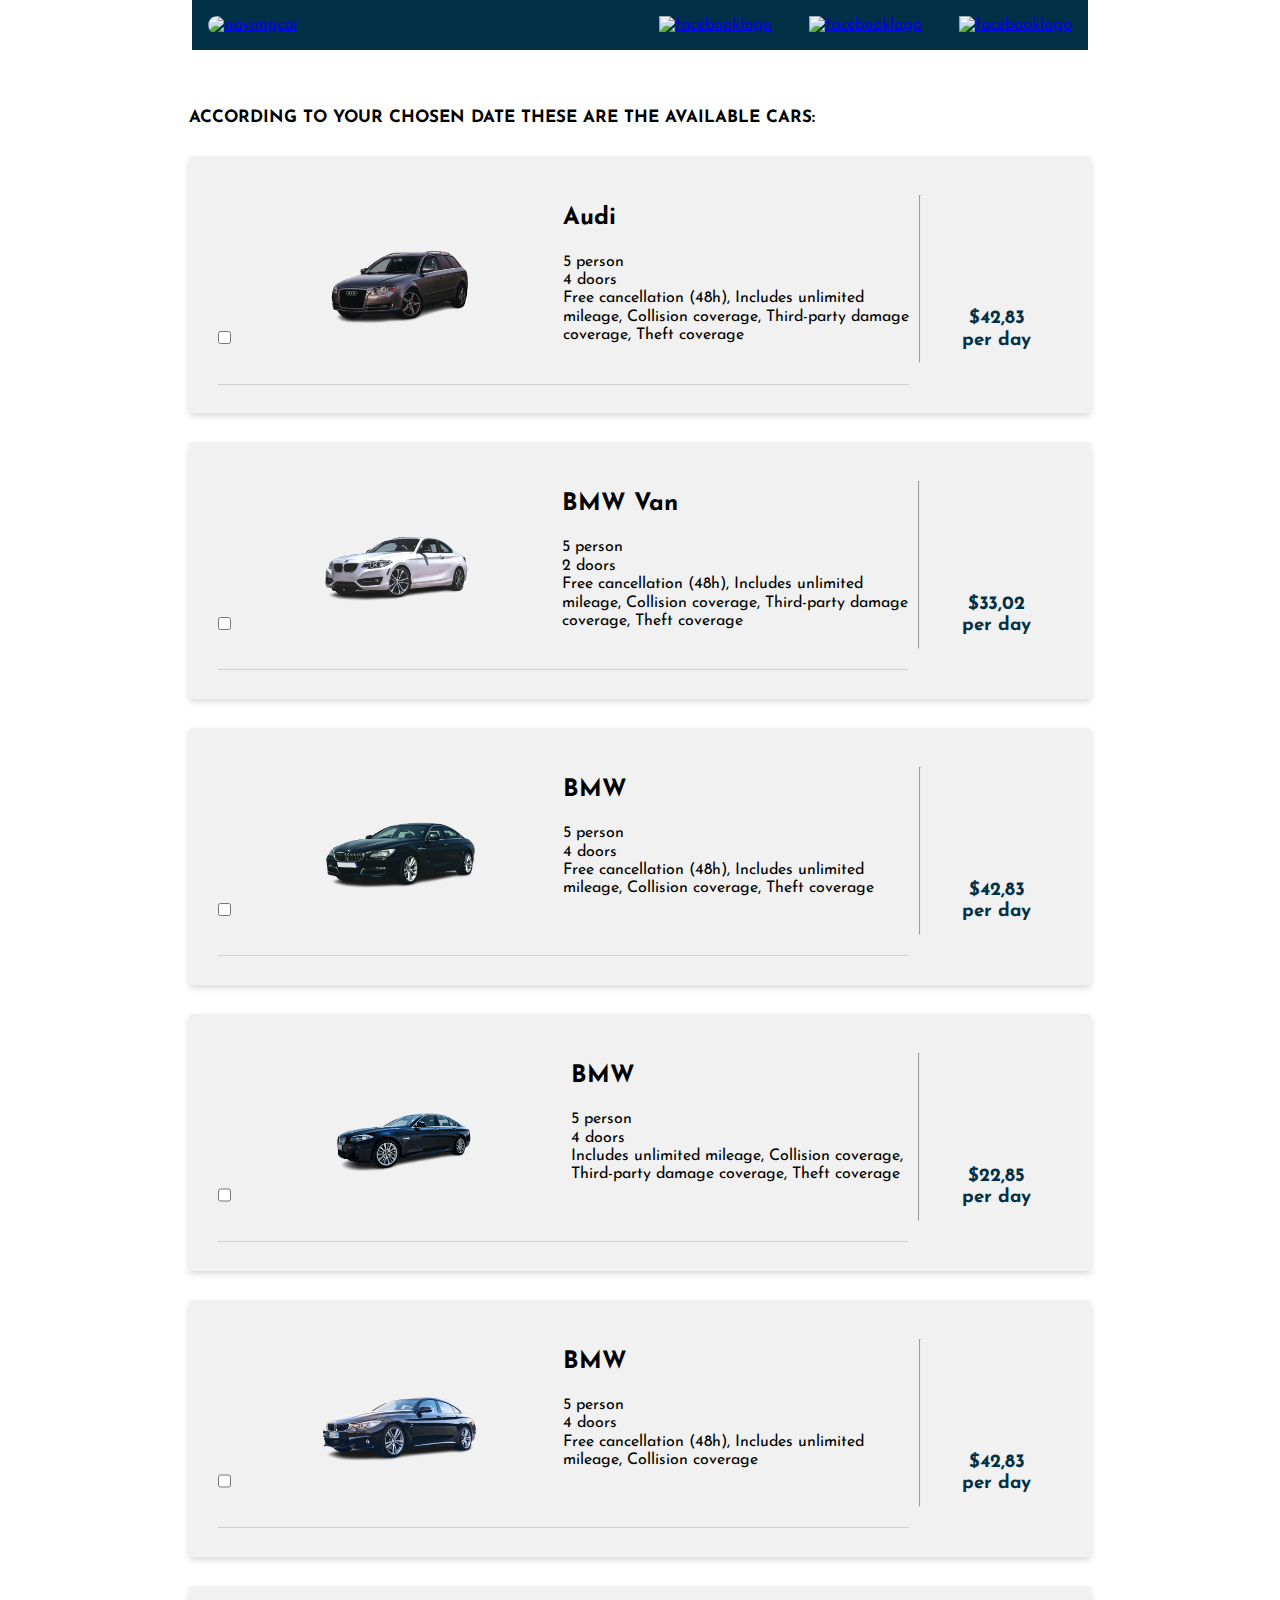
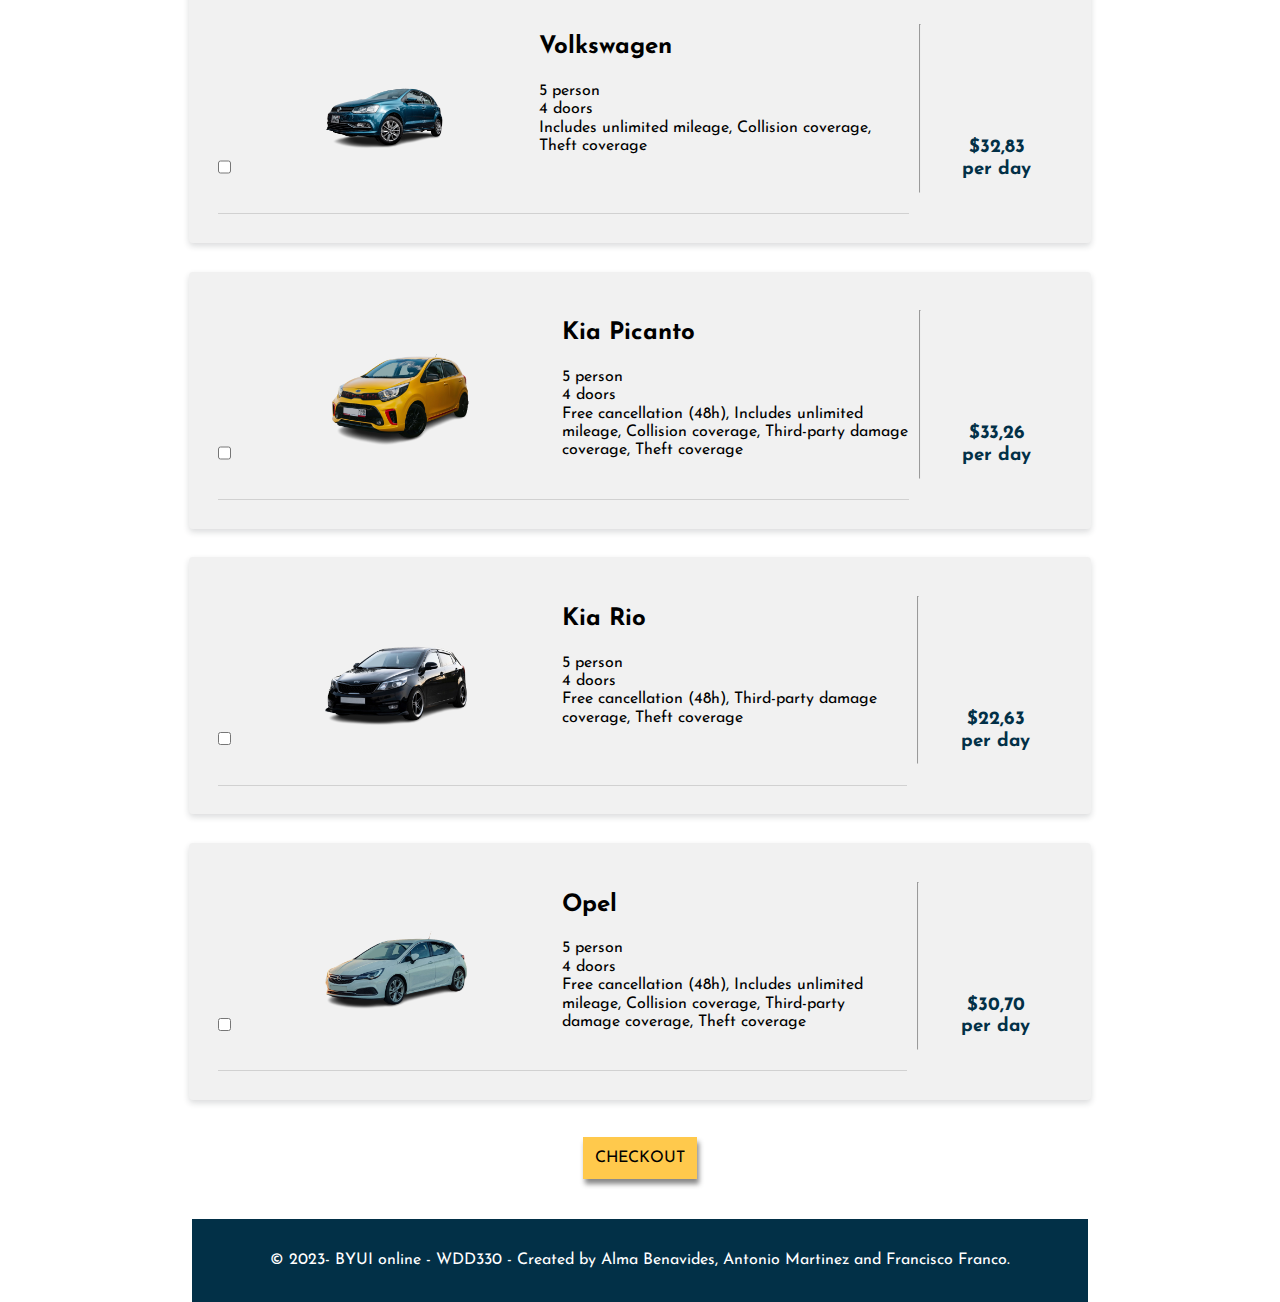
==== commit 2e6cf7e4: "last changes" ====
--- a/cars.html
+++ b/cars.html
@@ -23,17 +23,17 @@
           <a href="https://www.facebook.com"
             ><img class="face"
             src="https://cdn-icons-png.flaticon.com/128/3670/3670124.png"
-            alt"facebooklogo"></a
+            alt="facebooklogo"></a
           >
           <a href="https://www.twitter.com"
             ><img class="twitter"
             src="https://cdn-icons-png.flaticon.com/128/3670/3670211.png"
-            alt"facebooklogo"></a
+            alt="facebooklogo"></a
           >
           <a href="https://www.instagram.com"
             ><img class="insta"
             src="https://cdn-icons-png.flaticon.com/128/3670/3670125.png"
-            alt"facebooklogo"></a
+            alt="facebooklogo"></a
           >
         </section>
       </header>
@@ -41,6 +41,7 @@
     <main>
       <div>
         <div class="cards">
+          <div class="cars-div"><h1>ACCORDING TO YOUR CHOSEN DATE THESE ARE THE AVAILABLE CARS:</h1></div>
           <div class="buttonArea">
             <button
               id="checkoutButton"
--- a/css/styles.css
+++ b/css/styles.css
@@ -142,7 +142,8 @@
 input#cc-number,
 input#cc-name,
 input#cc-exp,
-input#cc-csc {
+input#cc-csc,
+#checkoutButton {
   width: 100%;
   padding: 12px;
   margin: 8px 0;
@@ -158,14 +159,14 @@
   margin-top: 16px;
 }
 
-input[type="submit"] {
+input[type="submit"], #checkoutButton {
   background-color: var(--secondary-color);
   color: black;
   border: none;
   width: auto;
 }
 
-input[type="submit"]:hover {
+input[type="submit"]:hover, #checkoutButton:hover {
   opacity: 0.8;
 }
 
@@ -218,6 +219,7 @@
 }
 /* CHECKOUT */
 
+form.checkout-form{padding: 5%;}
 .top input,
 .top textarea,
 label.top,
@@ -245,6 +247,9 @@
 
 /* CARS */
 
+.cars-div h1{
+    margin:6% 3% 0%; 
+    font-size: 17px;}
 .cards .card {
   background-color: var(--light-grey);
   border-radius: 4px;
@@ -296,6 +301,7 @@
   padding: 0 15%;
   grid-column: 5;
   grid-row: 4/5;
+  color: var(--primary-color);
 }
 .separator {
   grid-column: 1/4;
